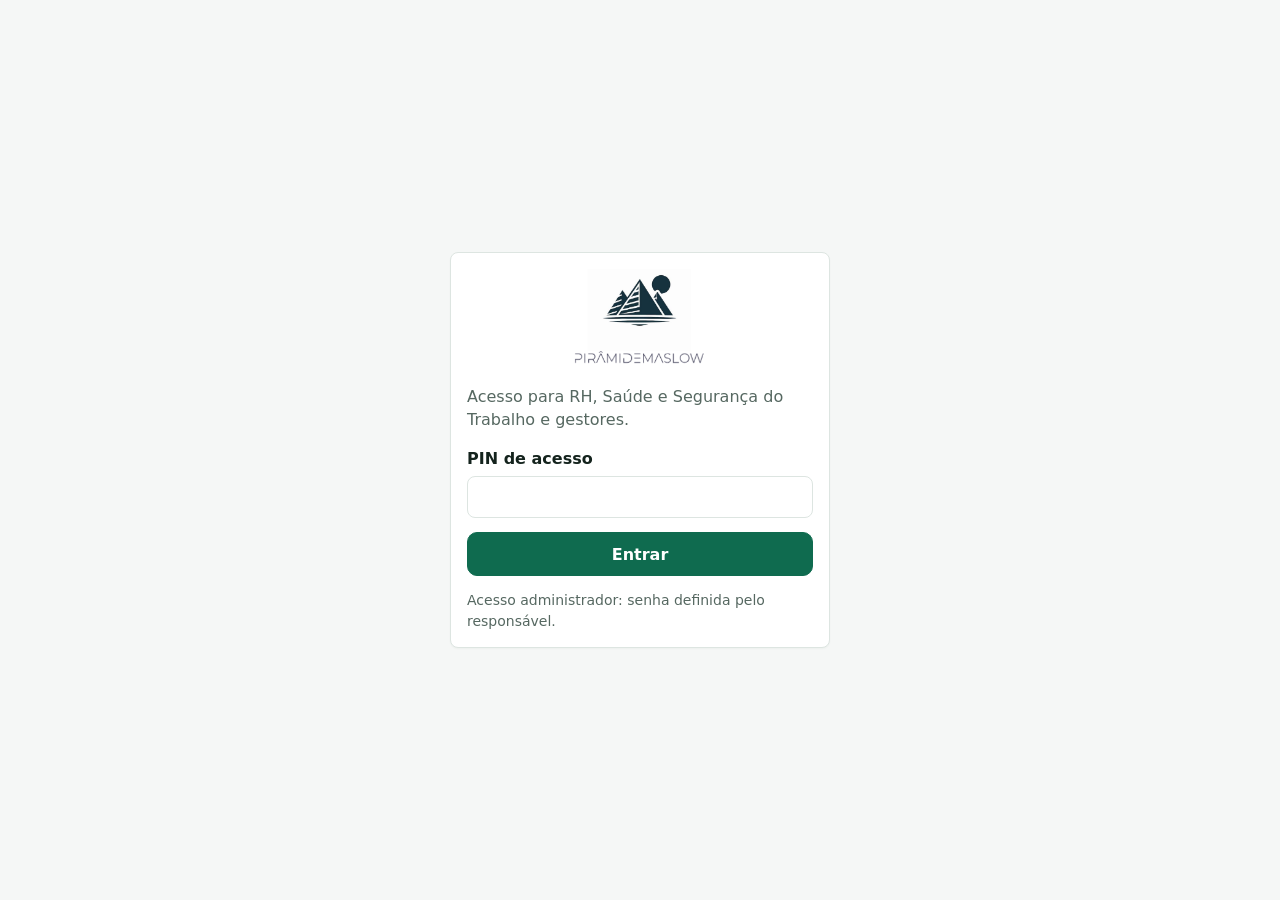
==== painel.html @ 02a36ebd "Commit" ====
<!doctype html>
<html lang="pt-BR">
<head>
<meta charset="utf-8">
<meta name="viewport" content="width=device-width, initial-scale=1">
<title>Pirâmide de Maslow</title>
<link rel="icon" href="data:,">
<link rel="stylesheet" href="base.css">
<link rel="stylesheet" href="painel.css">
</head>
<body>
<div id="login" class="login" hidden>
  <form class="card" id="loginForm">
    <img class="panel-login-logo" src="assets/piramide-maslow-logo.png" alt="Pirâmide de Maslow">
    <p class="muted">Acesso para RH, Saúde e Segurança do Trabalho e gestores.</p>
    <label class="f"><span>PIN de acesso</span><input id="pin" type="password" inputmode="numeric" autocomplete="off" required></label>
    <p id="loginErr" class="small" style="color:var(--vermelho)" role="alert"></p>
    <button class="btn primary" style="width:100%">Entrar</button>
    <p class="small muted" style="margin-bottom:0">Acesso administrador: senha definida pelo responsável.</p>
  </form>
</div>

<div id="shell" hidden>
  <header class="bar">
    <div class="brand"><img class="panel-brand-logo" src="assets/piramide-maslow-logo.png" alt="Pirâmide de Maslow"></div>
    <nav id="nav" aria-label="Seções do painel"></nav>
    <a class="btn checkin-link employee-space" id="employeeSpace" href="index.html?space=1" hidden>Check-in</a>
    <button class="btn ghost" id="logout">Sair</button>
  </header>
  <main>
    <section class="filters card" aria-label="Filtros">
      <label>Loja<select id="fStore"></select></label>
      <label>Setor<select id="fSector"></select></label>
      <label>Turno<select id="fShift"></select></label>
      <label>Período<select id="fDays">
        <option value="14">14 dias</option><option value="28" selected>28 dias</option><option value="56">56 dias</option><option value="90">90 dias</option>
      </select></label>
      <p class="small muted note" id="anon"></p>
    </section>
    <div id="view" aria-live="polite"></div>
  </main>
</div>

<dialog id="dlg"></dialog>
<script src="demo-api.js"></script>
<script src="painel.js"></script>
</body>
</html>
---- base.css ----
:root {
  --bg: #f5f7f6; --surface: #ffffff; --ink: #14231d; --muted: #566861; --line: #dde5e1;
  --brand: #0f6b4f; --brand-ink: #ffffff; --brand-soft: #e1f2ea;
  --accent: #b45309; --focus: #1d4ed8;
  --verde: #1f7a4d; --verde-bg: #dff3e7; --amarelo: #8a5a00; --amarelo-bg: #fdf0cc; --vermelho: #a12622; --vermelho-bg: #fbe0de;
  --radius: 12px; --shadow: 0 1px 2px rgba(20,35,29,.06), 0 4px 14px rgba(20,35,29,.05);
}
@media (prefers-color-scheme: dark) {
  :root:not([data-theme="light"]) {
    --bg: #0e1512; --surface: #16201b; --ink: #e8f0ec; --muted: #9db0a7; --line: #2a3832;
    --brand: #3fb68b; --brand-ink: #06150f; --brand-soft: #173126; --accent: #f0a45a; --focus: #7aa2ff;
    --verde: #6fd3a0; --verde-bg: #153324; --amarelo: #f1c15a; --amarelo-bg: #3a2f10; --vermelho: #ff9a94; --vermelho-bg: #3d1a18;
    --shadow: none;
  }
}
* { box-sizing: border-box; }
html { -webkit-text-size-adjust: 100%; }
body { margin: 0; background: var(--bg); color: var(--ink); font: 16px/1.45 system-ui, -apple-system, "Segoe UI", Roboto, sans-serif; }
h1, h2, h3 { margin: 0; line-height: 1.2; }
button, input, select, textarea { font: inherit; color: inherit; }
button { cursor: pointer; }
:focus-visible { outline: 3px solid var(--focus); outline-offset: 2px; }
.card { background: var(--surface); border: 1px solid var(--line); border-radius: var(--radius); box-shadow: var(--shadow); padding: 16px; }
.muted { color: var(--muted); }
.small { font-size: .875rem; }
.btn { min-height: 44px; padding: 0 16px; border-radius: 10px; border: 1px solid var(--line); background: var(--surface); font-weight: 600; }
.btn.primary { background: var(--brand); color: var(--brand-ink); border-color: var(--brand); }
.btn.ghost { background: transparent; }
.btn[disabled] { opacity: .55; cursor: not-allowed; }
.tag { display: inline-block; padding: 2px 10px; border-radius: 999px; font-size: .78rem; font-weight: 600; background: var(--brand-soft); color: var(--brand); }
.st { display: inline-block; padding: 2px 10px; border-radius: 999px; font-size: .78rem; font-weight: 700; }
.st.verde { background: var(--verde-bg); color: var(--verde); }
.st.amarelo { background: var(--amarelo-bg); color: var(--amarelo); }
.st.vermelho { background: var(--vermelho-bg); color: var(--vermelho); }
.sr { position: absolute; width: 1px; height: 1px; overflow: hidden; clip: rect(0 0 0 0); white-space: nowrap; }
.toast { position: fixed; left: 50%; bottom: 84px; transform: translateX(-50%); background: var(--ink); color: var(--bg); padding: 10px 16px; border-radius: 10px; font-size: .9rem; z-index: 50; max-width: 90vw; }
[hidden] { display: none !important; }
---- painel.css ----
body { background: var(--bg); }
.brand { color: #255e49; letter-spacing: -.035em; }
.card { border-radius: 8px; box-shadow: 0 1px 2px rgba(30,45,36,.035); }
h1, h2, h3 { letter-spacing: -.025em; }
h1 { font-family: Georgia, "Times New Roman", serif; font-weight: 600; }
.login { min-height: 100vh; display: grid; place-items: center; padding: 16px; }
.login form { width: min(380px, 100%); }
.login h1 { font-size: 1.4rem; margin-bottom: 6px; }
.f { display: block; margin: 14px 0 8px; }
.f span { display: block; font-weight: 600; margin-bottom: 6px; }
input[type=password], input[type=text], input[type=number], input[type=datetime-local], select, textarea { width: 100%; min-height: 42px; border: 1px solid var(--line); border-radius: 8px; padding: 0 10px; background: var(--surface); }
textarea { padding: 10px; min-height: 80px; }
.bar { display: flex; align-items: center; gap: 8px; padding: 8px 16px; background: var(--surface); border-bottom: 1px solid var(--line); position: sticky; top: 0; z-index: 10; flex-wrap: nowrap; }
.brand { display: flex; align-items: center; flex: 0 0 auto; }
.panel-brand-logo { display: block; width: 105px; height: 56px; object-fit: contain; }
.panel-login-logo { display: block; width: 145px; height: 100px; object-fit: contain; margin: 0 auto 12px; }
#nav { display: flex; gap: 2px; flex: 1 1 auto; min-width: 0; flex-wrap: nowrap; overflow-x: auto; scrollbar-width: thin; }
#nav button { flex: 0 0 auto; white-space: nowrap; border: 0; background: none; padding: 8px 9px; border-radius: 8px; font-size: .88rem; font-weight: 600; color: var(--muted); min-height: 40px; }
#nav button[aria-current="page"] { background: var(--brand-soft); color: var(--brand); }
.checkin-link { flex: 0 0 auto; display: inline-flex; align-items: center; justify-content: center; padding: 8px 13px; min-height: 38px; border: 1px solid #c9e4d8; border-radius: 7px; background: #edf7f1; color: #216b4d; text-decoration: none; font-size: .88rem; font-weight: 650; white-space: nowrap; }
.checkin-link:hover { background: #e1f1e8; border-color: #a9d4bf; }
main { max-width: 1180px; margin: 0 auto; padding: 16px 20px 48px; }
.filters { display: flex; gap: 12px; flex-wrap: wrap; align-items: end; }
.filters label { font-size: .8rem; font-weight: 600; color: var(--muted); flex: 1; min-width: 130px; }
.filters select { margin-top: 4px; }
.filters .note { flex-basis: 100%; margin: 0; }
.grid { display: grid; gap: 12px; margin-top: 12px; }
.kpis { grid-template-columns: repeat(auto-fit, minmax(170px, 1fr)); }
.two { grid-template-columns: repeat(auto-fit, minmax(340px, 1fr)); }
.kpi .v { font-size: 1.9rem; font-weight: 800; letter-spacing: -.02em; margin-top: 4px; }
.kpi .l { font-size: .85rem; color: var(--muted); font-weight: 600; }
.kpi .s { font-size: .8rem; margin-top: 2px; }
.up { color: var(--verde); } .down { color: var(--vermelho); }
h2.t { font-size: 1.05rem; margin: 0 0 4px; }
.sub { color: var(--muted); font-size: .85rem; margin: 0 0 10px; }
table { width: 100%; border-collapse: collapse; font-size: .9rem; }
th, td { text-align: left; padding: 8px 8px; border-bottom: 1px solid var(--line); vertical-align: top; }
th { font-size: .78rem; text-transform: uppercase; letter-spacing: .03em; color: var(--muted); }
.tw { overflow-x: auto; }
td.num, th.num { text-align: right; font-variant-numeric: tabular-nums; }
.heat td, .heat th { text-align: center; }
.heat th:first-child, .heat td:first-child { text-align: left; }
.cell { border-radius: 8px; padding: 6px 4px; min-width: 96px; }
.cell b { display: block; font-size: 1.05rem; }
.cell small { display: block; font-size: .72rem; }
.cell.verde { background: var(--verde-bg); color: var(--verde); }
.cell.amarelo { background: var(--amarelo-bg); color: var(--amarelo); }
.cell.vermelho { background: var(--vermelho-bg); color: var(--vermelho); }
.cell.hidden { background: var(--bg); color: var(--muted); border: 1px dashed var(--line); }
.cell.none { color: var(--muted); }
.hb { display: grid; grid-template-columns: minmax(120px, 34%) 1fr 48px; gap: 8px; align-items: center; margin: 7px 0; font-size: .9rem; }
.hb .track { height: 14px; background: var(--line); border-radius: 99px; overflow: hidden; }
.hb .track i { display: block; height: 100%; background: var(--brand); border-radius: 99px; }
.hb.warn .track i { background: var(--accent); }
.hb b { text-align: right; font-variant-numeric: tabular-nums; }
.legend { display: flex; gap: 14px; font-size: .8rem; color: var(--muted); margin: 6px 0 0; flex-wrap: wrap; }
.legend i { display: inline-block; width: 18px; height: 3px; vertical-align: middle; margin-right: 6px; border-radius: 2px; }
svg.chart { width: 100%; height: auto; display: block; }
svg.chart text { fill: var(--muted); font-size: 11px; }
svg.chart .grid { stroke: var(--line); }
.rec { border-left: 5px solid var(--line); }
.rec.alta { border-left-color: var(--vermelho); } .rec.media { border-left-color: var(--accent); } .rec.baixa { border-left-color: var(--brand); }
.rec h3 { font-size: 1rem; margin: 6px 0 4px; }
.rec p { margin: 4px 0; }
.badge { display: inline-block; font-size: .72rem; font-weight: 700; padding: 2px 8px; border-radius: 99px; background: var(--line); margin-right: 6px; }
.row { display: flex; gap: 8px; flex-wrap: wrap; align-items: center; }
.btn.sm { min-height: 34px; padding: 0 12px; font-size: .85rem; }
.alert { padding: 8px 0; border-bottom: 1px solid var(--line); font-size: .92rem; }
.alert:last-child { border-bottom: 0; }
dialog { border: 1px solid var(--line); border-radius: 14px; padding: 20px; width: min(520px, 94vw); background: var(--surface); color: var(--ink); }
dialog::backdrop { background: rgba(0,0,0,.5); }
.checks { display: flex; flex-wrap: wrap; gap: 6px 14px; margin-top: 4px; }
.checks label { display: flex; gap: 6px; align-items: center; font-weight: 400; font-size: .9rem; }
.checks input { width: 18px; height: 18px; }
.qr { display: grid; place-items: center; padding: 12px; }
.empty { color: var(--muted); padding: 16px 0; }
.agenda-heading { justify-content: space-between; margin: 12px 0; }
.agenda-heading h2 { margin: 0; }
.month-pick { display: flex; gap: 10px; align-items: center; text-transform: capitalize; }
.agenda-form { margin: 12px 0; }
.agenda-form textarea { padding: 10px; }
.agenda-list { display: grid; gap: 10px; margin-top: 12px; }
.agenda-item { display: grid; grid-template-columns: minmax(150px, 205px) 1fr; gap: 14px; align-items: start; }
.agenda-item h3 { margin: 0 0 5px; font-size: 1rem; }
.agenda-item p { margin: 6px 0; }
.agenda-date { display: grid; gap: 4px; color: var(--brand); font-size: .86rem; }
.agenda-date span { color: var(--muted); font-size: .78rem; }
.btn.confirmed { background: var(--brand-soft); color: var(--brand); border-color: var(--brand-soft); }
.employee-space { text-decoration: none; }
@media (max-width: 1050px) { .bar { flex-wrap: wrap; gap: 4px 8px; } #nav { order: 3; flex: 1 0 100%; } }
@media (max-width: 700px) { main { padding: 12px; } .bar { padding: 8px 12px; } #nav button { padding: 8px; } }
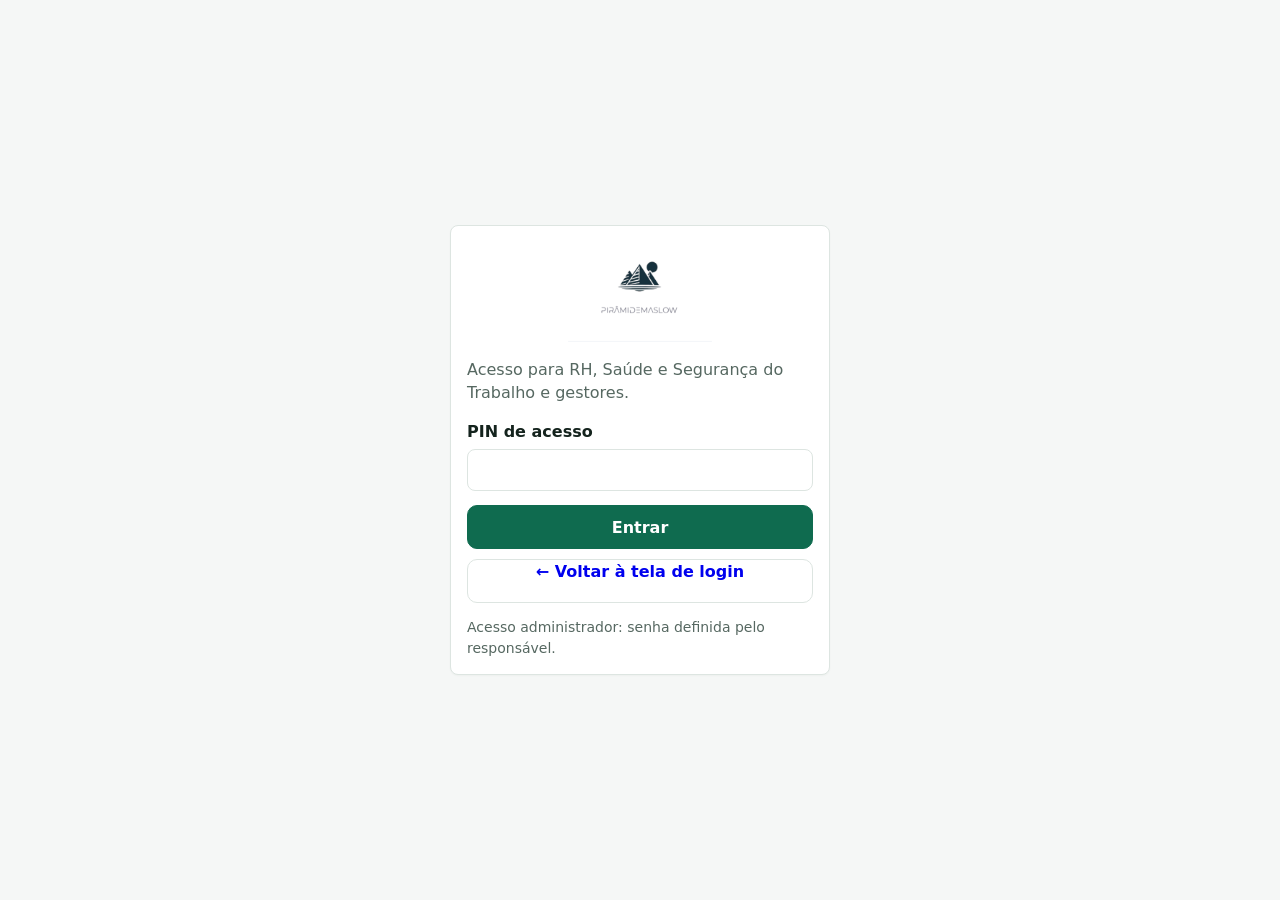
==== commit bef10833: "Novas modificações" ====
--- a/painel.html
+++ b/painel.html
@@ -16,6 +16,7 @@
     <label class="f"><span>PIN de acesso</span><input id="pin" type="password" inputmode="numeric" autocomplete="off" required></label>
     <p id="loginErr" class="small" style="color:var(--vermelho)" role="alert"></p>
     <button class="btn primary" style="width:100%">Entrar</button>
+    <a class="btn back-to-access" href="index.html">← Voltar à tela de login</a>
     <p class="small muted" style="margin-bottom:0">Acesso administrador: senha definida pelo responsável.</p>
   </form>
 </div>
@@ -24,7 +25,8 @@
   <header class="bar">
     <div class="brand"><img class="panel-brand-logo" src="assets/piramide-maslow-logo.png" alt="Pirâmide de Maslow"></div>
     <nav id="nav" aria-label="Seções do painel"></nav>
-    <a class="btn checkin-link employee-space" id="employeeSpace" href="index.html?space=1" hidden>Check-in</a>
+    <span class="employee-wallet" id="employeeWallet" hidden aria-label="Saldo de moedas"></span>
+    <button class="btn ghost" id="backLogin" type="button">← Voltar</button>
     <button class="btn ghost" id="logout">Sair</button>
   </header>
   <main>
--- a/painel.css
+++ b/painel.css
@@ -6,6 +6,7 @@
 .login { min-height: 100vh; display: grid; place-items: center; padding: 16px; }
 .login form { width: min(380px, 100%); }
 .login h1 { font-size: 1.4rem; margin-bottom: 6px; }
+.back-to-access { display: flex; justify-content: center; margin-top: 10px; text-decoration: none; }
 .f { display: block; margin: 14px 0 8px; }
 .f span { display: block; font-weight: 600; margin-bottom: 6px; }
 input[type=password], input[type=text], input[type=number], input[type=datetime-local], select, textarea { width: 100%; min-height: 42px; border: 1px solid var(--line); border-radius: 8px; padding: 0 10px; background: var(--surface); }
@@ -17,8 +18,10 @@
 #nav { display: flex; gap: 2px; flex: 1 1 auto; min-width: 0; flex-wrap: nowrap; overflow-x: auto; scrollbar-width: thin; }
 #nav button { flex: 0 0 auto; white-space: nowrap; border: 0; background: none; padding: 8px 9px; border-radius: 8px; font-size: .88rem; font-weight: 600; color: var(--muted); min-height: 40px; }
 #nav button[aria-current="page"] { background: var(--brand-soft); color: var(--brand); }
-.checkin-link { flex: 0 0 auto; display: inline-flex; align-items: center; justify-content: center; padding: 8px 13px; min-height: 38px; border: 1px solid #c9e4d8; border-radius: 7px; background: #edf7f1; color: #216b4d; text-decoration: none; font-size: .88rem; font-weight: 650; white-space: nowrap; }
-.checkin-link:hover { background: #e1f1e8; border-color: #a9d4bf; }
+.employee-wallet { flex: 0 0 auto; padding: 4px 0; border: 0; border-radius: 0; background: transparent; color: #77551f; font-size: .88rem; font-weight: 750; white-space: nowrap; }
+.weekly-report-card { display: flex; align-items: center; justify-content: space-between; gap: 16px; margin: 0 0 12px; border-left: 4px solid var(--brand); }
+.weekly-report-card h2 { margin: 0; }
+.weekly-report-card .sub { margin: 5px 0 0; }
 main { max-width: 1180px; margin: 0 auto; padding: 16px 20px 48px; }
 .filters { display: flex; gap: 12px; flex-wrap: wrap; align-items: end; }
 .filters label { font-size: .8rem; font-weight: 600; color: var(--muted); flex: 1; min-width: 130px; }
@@ -86,6 +89,43 @@
 .agenda-date { display: grid; gap: 4px; color: var(--brand); font-size: .86rem; }
 .agenda-date span { color: var(--muted); font-size: .78rem; }
 .btn.confirmed { background: var(--brand-soft); color: var(--brand); border-color: var(--brand-soft); }
-.employee-space { text-decoration: none; }
+.store-intro { margin-top: 12px; }
+.store-intro h2 { margin: 4px 0; }
+.store-balance { display: grid; gap: 3px; margin-top: 14px; padding: 10px 0; border: 0; border-radius: 0; background: transparent; color: #77551f; }
+.store-balance b { font-size: 1.15rem; }
+.store-balance small { color: #766a55; }
+.game-coin { display: inline-grid; width: 1.35em; height: 1.35em; place-items: center; vertical-align: -.2em; margin-right: .2em; border-radius: 50%; background: radial-gradient(circle at 30% 24%, #fff8cf 0 8%, #f9dd76 9% 25%, #e9b93f 47%, #c78a24 76%, #8e5d15 100%); color: #9a6818; box-shadow: inset 0 0 0 1.5px #b77a1f, inset 0 0 0 3px rgba(255,242,166,.9), inset 0 -2px 3px rgba(113,72,11,.25), 0 2px 3px rgba(80,55,10,.28); font: 800 .68em/1 system-ui,sans-serif; text-shadow: 0 1px rgba(255,255,255,.75); }
+.store-grid { display: grid; grid-template-columns: repeat(auto-fit, minmax(210px, 1fr)); gap: 12px; margin-top: 12px; }
+.store-item { display: flex; flex-direction: column; min-height: 175px; }
+.store-icon { font-size: 1.8rem; }
+.store-item h3 { margin: 8px 0 3px; }
+.store-item p { margin: 0; color: var(--muted); font-size: .9rem; }
+.store-buy { display: flex; align-items: center; justify-content: space-between; gap: 8px; margin-top: auto; padding-top: 14px; color: #77551f; }
+.coin-ranking { margin: 12px 0; }
+.coin-ranking td:last-child { color: #77551f; white-space: nowrap; }
+.store-toolbar, .cart-heading, .cart-line, .cart-total { display: flex; align-items: center; justify-content: space-between; gap: 12px; }
+.store-toolbar { margin: 14px 0 8px; font-weight: 700; }
+.cart-badge { display: inline-grid; min-width: 22px; height: 22px; place-items: center; padding: 0 5px; margin-left: 4px; border-radius: 99px; background: rgba(255,255,255,.2); }
+.cart-panel { margin: 8px 0 14px; padding: 16px; border-color: #d7e5dc; }
+.cart-heading { align-items: flex-start; margin-bottom: 8px; }
+.cart-heading h2 { margin: 0; }
+.cart-line { padding: 10px 0; border-top: 1px solid var(--line); }
+.cart-line > div:first-child { display: grid; gap: 3px; flex: 1; }
+.cart-line small { color: var(--muted); }
+.cart-controls { display: flex; align-items: center; gap: 8px; }
+.cart-total { margin-top: 10px; padding-top: 12px; border-top: 2px solid var(--line); font-weight: 750; }
+.cart-panel .row { justify-content: flex-end; }
+.response-charts { display: grid; grid-template-columns: repeat(auto-fit, minmax(300px, 1fr)); gap: 12px; margin: 12px 0; }
+.response-bar { display: grid; grid-template-columns: minmax(100px, 34%) 1fr 42px; align-items: center; gap: 9px; margin: 10px 0; font-size: .86rem; }
+.response-bar > span { overflow: hidden; text-overflow: ellipsis; white-space: nowrap; }
+.response-bar > b { text-align: right; font-variant-numeric: tabular-nums; }
+.response-track { height: 12px; overflow: hidden; border-radius: 99px; background: var(--line); }
+.response-track i { display: block; height: 100%; border-radius: inherit; background: var(--brand); }
+.response-sector { padding: 8px 0; border-top: 1px solid var(--line); }
+.response-sector:first-of-type { border-top: 0; }
+.response-sector h3 { margin: 5px 0 2px; font-size: .95rem; }
+.person-bar { grid-template-columns: minmax(110px, 42%) 1fr 34px; }
+.store-note { margin-top: 12px; }
+.eyebrow { color: #62746c; font-size: .72rem; font-weight: 750; letter-spacing: .12em; }
 @media (max-width: 1050px) { .bar { flex-wrap: wrap; gap: 4px 8px; } #nav { order: 3; flex: 1 0 100%; } }
-@media (max-width: 700px) { main { padding: 12px; } .bar { padding: 8px 12px; } #nav button { padding: 8px; } }
+@media (max-width: 700px) { main { padding: 12px; } .bar { padding: 8px 12px; } #nav button { padding: 8px; } .weekly-report-card { align-items: stretch; flex-direction: column; } }
